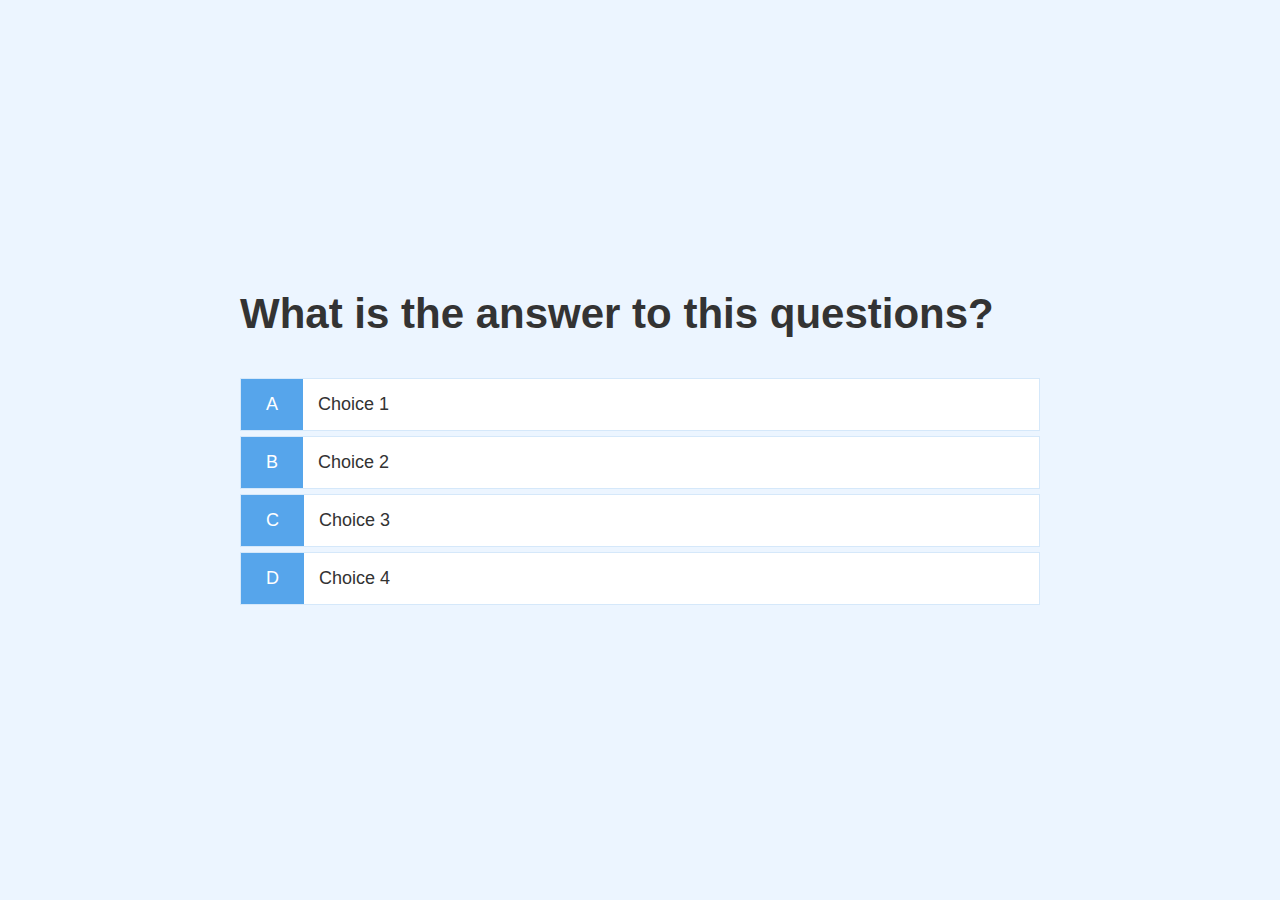
==== game/game.html @ e7ab1b04 "added game folder" ====
<!DOCTYPE html>
<html lang="en">
  <head>
    <meta charset="UTF-8" />
    <meta name="viewport" content="width=device-width, initial-scale=1.0" />
    <meta http-equiv="X-UA-Compatible" content="ie=edge" />
    <title>Quick Quiz - Play</title>
    <link rel="stylesheet" href="../app.css" />
    <link rel="stylesheet" href="game.css" />
  </head>
  <body>
    <div class="container">
      <div id="game" class="justify-center flex-column">
        <h2 id="quesiton">What is the answer to this questions?</h2>
        <div class="choice-container">
          <p class="choice-prefix">A</p>
          <p class="choice-text">Choice 1</p>
        </div>
        <div class="choice-container">
          <p class="choice-prefix">B</p>
          <p class="choice-text">Choice 2</p>
        </div>
        <div class="choice-container">
          <p class="choice-prefix">C</p>
          <p class="choice-text">Choice 3</p>
        </div>
        <div class="choice-container">
          <p class="choice-prefix">D</p>
          <p class="choice-text">Choice 4</p>
        </div>
      </div>
    </div>
  </body>
</html>
---- app.css ----
:root {
    background-color: #ecf5ff;
    font-size: 62.5%;
  }
  
  * {
    box-sizing: border-box;
    font-family: Arial, Helvetica, sans-serif;
    margin: 0;
    padding: 0;
    color: #333;
  }
  
  h1,
  h2,
  h3,
  h4 {
    margin-bottom: 1rem;
  }
  
  h1 {
    font-size: 5.4rem;
    color: #56a5eb;
    margin-bottom: 5rem;
  }
  
  h1 > span {
    font-size: 2.4rem;
    font-weight: 500;
  }
  
  h2 {
    font-size: 4.2rem;
    margin-bottom: 4rem;
    font-weight: 700;
  }
  
  h3 {
    font-size: 2.8rem;
    font-weight: 500;
  }
  
  /* UTILITIES */
  
  .container {
    width: 100vw;
    height: 100vh;
    display: flex;
    justify-content: center;
    align-items: center;
    max-width: 80rem;
    margin: 0 auto;
  }
  
  .container > * {
    width: 100%;
  }
  
  .flex-column {
    display: flex;
    flex-direction: column;
  }
  
  .flex-center {
    justify-content: center;
    align-items: center;
  }
  
  .justify-center {
    justify-content: center;
  }
  
  .text-center {
    text-align: center;
  }
  
  .hidden {
    display: none;
  }
  
  /* BUTTONS */
  .btn {
    font-size: 1.8rem;
    padding: 1rem 0;
    width: 20rem;
    text-align: center;
    border: 0.1rem solid #56a5eb;
    margin-bottom: 1rem;
    text-decoration: none;
    color: #56a5eb;
    background-color: white;
  }
  
  .btn:hover {
    cursor: pointer;
    box-shadow: 0 0.4rem 1.4rem 0 rgba(86, 185, 235, 0.5);
    transform: translateY(-0.1rem);
    transition: transform 150ms;
  }
  
  .btn[disabled]:hover {
    cursor: not-allowed;
    box-shadow: none;
    transform: none;
  }
---- game/game.css ----
.choice-container {
    display: flex;
    margin-bottom: 0.5rem;
    width: 100%;
    font-size: 1.8rem;
    border: 0.1rem solid rgb(86, 165, 235, 0.25);
    background-color: white;
  }
  
  .choice-container:hover {
    cursor: pointer;
    box-shadow: 0 0.4rem 1.4rem 0 rgba(86, 185, 235, 0.5);
    transform: translateY(-0.1rem);
    transition: transform 150ms;
  }
  
  .choice-prefix {
    padding: 1.5rem 2.5rem;
    background-color: #56a5eb;
    color: white;
  }
  
  .choice-text {
    padding: 1.5rem;
  }
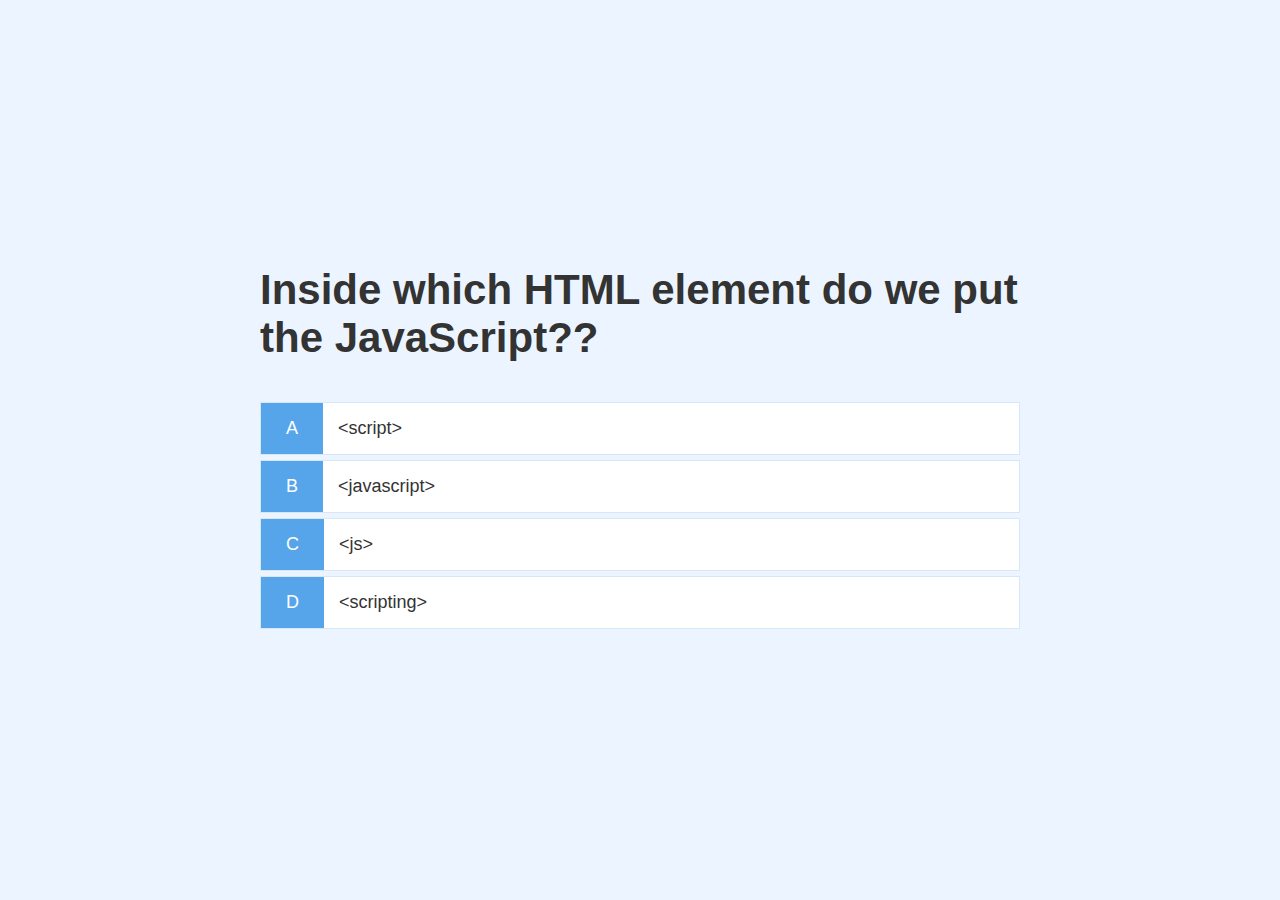
==== commit eb3ab301: "added game.js" ====
--- a/game/game.html
+++ b/game/game.html
@@ -11,24 +11,25 @@
   <body>
     <div class="container">
       <div id="game" class="justify-center flex-column">
-        <h2 id="quesiton">What is the answer to this questions?</h2>
+        <h2 id="question">What is the answer to this questions?</h2>
         <div class="choice-container">
           <p class="choice-prefix">A</p>
-          <p class="choice-text">Choice 1</p>
+          <p class="choice-text" data-number="1">Choice 1</p>
         </div>
         <div class="choice-container">
           <p class="choice-prefix">B</p>
-          <p class="choice-text">Choice 2</p>
+          <p class="choice-text"data-number="2">Choice 2</p>
         </div>
         <div class="choice-container">
           <p class="choice-prefix">C</p>
-          <p class="choice-text">Choice 3</p>
+          <p class="choice-text"data-number="3">Choice 3</p>
         </div>
         <div class="choice-container">
           <p class="choice-prefix">D</p>
-          <p class="choice-text">Choice 4</p>
+          <p class="choice-text"data-number="4">Choice 4</p>
         </div>
       </div>
     </div>
+    <script src="game.js"></script>
   </body>
 </html>--- a/app.css
+++ b/app.css
@@ -50,6 +50,7 @@
     align-items: center;
     max-width: 80rem;
     margin: 0 auto;
+    padding: 2rem;
   }
   
   .container > * {
--- a/game/game.css
+++ b/game/game.css
@@ -22,4 +22,11 @@
   
   .choice-text {
     padding: 1.5rem;
+  }
+  .correct {
+    background-color: #28a745;
+  }
+  
+  .incorrect {
+    background-color: #dc3545;
   }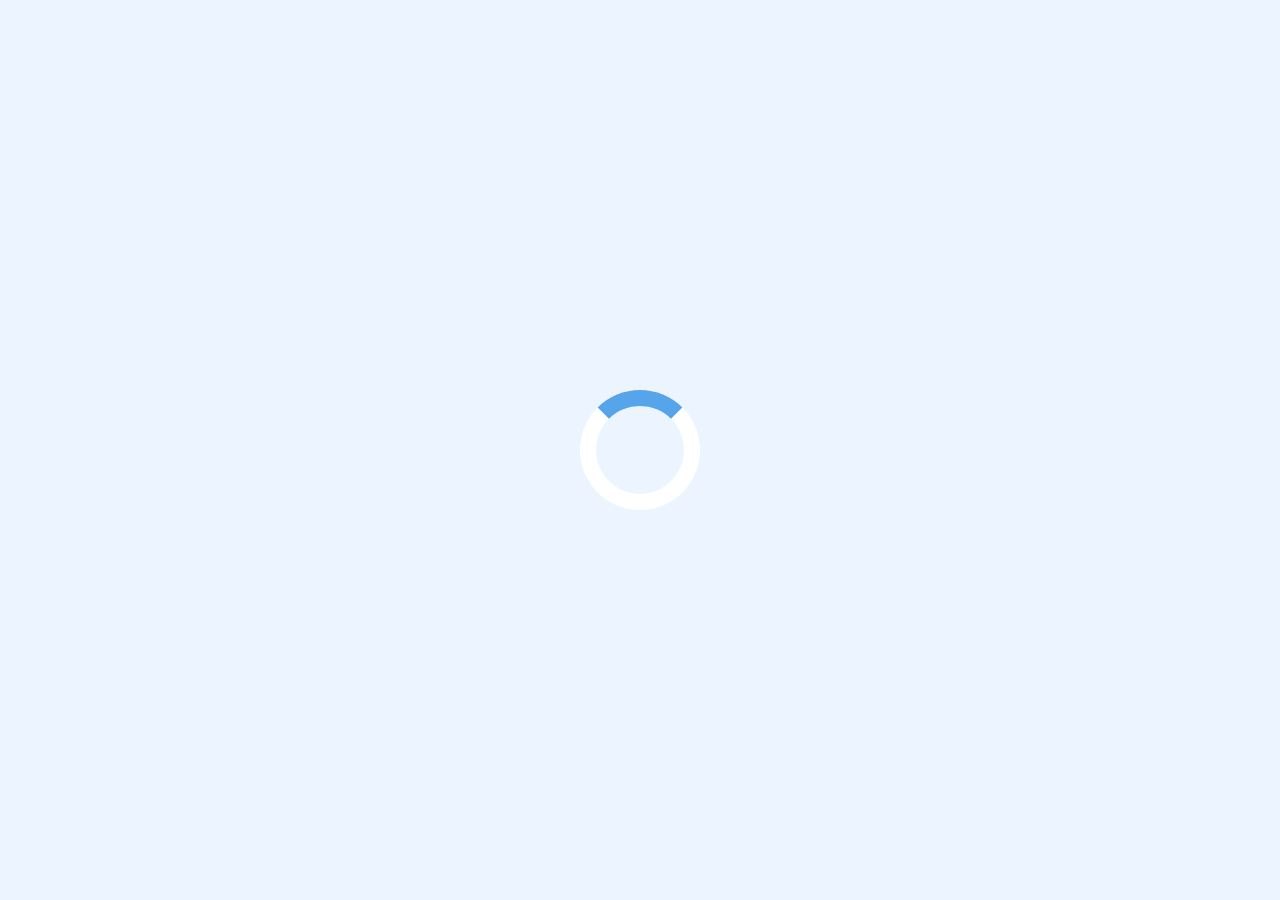
==== commit e2c23fec: "added game" ====
--- a/game/game.html
+++ b/game/game.html
@@ -10,23 +10,42 @@
   </head>
   <body>
     <div class="container">
-      <div id="game" class="justify-center flex-column">
-        <h2 id="question">What is the answer to this questions?</h2>
+      <div id="loader"></div>
+      <div id="game" class="justify-center flex-column hidden">
+        <div id="hud">
+          <div id="hud-item">
+            <p id="progressText" class="hud-prefix">
+              Question
+            </p>
+            <div id="progressBar">
+              <div id="progressBarFull"></div>
+            </div>
+          </div>
+          <div id="hud-item">
+            <p class="hud-prefix">
+              Score
+            </p>
+            <h1 class="hud-main-text" id="score">
+              0
+            </h1>
+          </div>
+        </div>
+        <h2 id="question"></h2>
         <div class="choice-container">
           <p class="choice-prefix">A</p>
-          <p class="choice-text" data-number="1">Choice 1</p>
+          <p class="choice-text" data-number="1"></p>
         </div>
         <div class="choice-container">
           <p class="choice-prefix">B</p>
-          <p class="choice-text"data-number="2">Choice 2</p>
+          <p class="choice-text"data-number="2"></p>
         </div>
         <div class="choice-container">
           <p class="choice-prefix">C</p>
-          <p class="choice-text"data-number="3">Choice 3</p>
+          <p class="choice-text"data-number="3"></p>
         </div>
         <div class="choice-container">
           <p class="choice-prefix">D</p>
-          <p class="choice-text"data-number="4">Choice 4</p>
+          <p class="choice-text"data-number="4"></p>
         </div>
       </div>
     </div>
--- a/app.css
+++ b/app.css
@@ -1,106 +1,127 @@
 :root {
-    background-color: #ecf5ff;
-    font-size: 62.5%;
-  }
-  
-  * {
-    box-sizing: border-box;
-    font-family: Arial, Helvetica, sans-serif;
-    margin: 0;
-    padding: 0;
-    color: #333;
-  }
-  
-  h1,
-  h2,
-  h3,
-  h4 {
-    margin-bottom: 1rem;
-  }
-  
-  h1 {
-    font-size: 5.4rem;
-    color: #56a5eb;
-    margin-bottom: 5rem;
-  }
-  
-  h1 > span {
-    font-size: 2.4rem;
-    font-weight: 500;
-  }
-  
-  h2 {
-    font-size: 4.2rem;
-    margin-bottom: 4rem;
-    font-weight: 700;
-  }
-  
-  h3 {
-    font-size: 2.8rem;
-    font-weight: 500;
-  }
-  
-  /* UTILITIES */
-  
-  .container {
-    width: 100vw;
-    height: 100vh;
-    display: flex;
-    justify-content: center;
-    align-items: center;
-    max-width: 80rem;
-    margin: 0 auto;
-    padding: 2rem;
-  }
-  
-  .container > * {
-    width: 100%;
-  }
-  
-  .flex-column {
-    display: flex;
-    flex-direction: column;
-  }
-  
-  .flex-center {
-    justify-content: center;
-    align-items: center;
-  }
-  
-  .justify-center {
-    justify-content: center;
-  }
-  
-  .text-center {
-    text-align: center;
-  }
-  
-  .hidden {
-    display: none;
-  }
-  
-  /* BUTTONS */
-  .btn {
-    font-size: 1.8rem;
-    padding: 1rem 0;
-    width: 20rem;
-    text-align: center;
-    border: 0.1rem solid #56a5eb;
-    margin-bottom: 1rem;
-    text-decoration: none;
-    color: #56a5eb;
-    background-color: white;
-  }
-  
-  .btn:hover {
-    cursor: pointer;
-    box-shadow: 0 0.4rem 1.4rem 0 rgba(86, 185, 235, 0.5);
-    transform: translateY(-0.1rem);
-    transition: transform 150ms;
-  }
-  
-  .btn[disabled]:hover {
-    cursor: not-allowed;
-    box-shadow: none;
-    transform: none;
-  }+  background-color: #ecf5ff;
+  font-size: 62.5%;
+}
+
+* {
+  box-sizing: border-box;
+  font-family: Arial, Helvetica, sans-serif;
+  margin: 0;
+  padding: 0;
+  color: #333;
+}
+
+h1,
+h2,
+h3,
+h4 {
+  margin-bottom: 1rem;
+}
+
+h1 {
+  font-size: 5.4rem;
+  color: #56a5eb;
+  margin-bottom: 5rem;
+}
+
+h1 > span {
+  font-size: 2.4rem;
+  font-weight: 500;
+}
+
+h2 {
+  font-size: 4.2rem;
+  margin-bottom: 4rem;
+  font-weight: 700;
+}
+
+h3 {
+  font-size: 2.8rem;
+  font-weight: 500;
+}
+
+/* UTILITIES */
+
+.container {
+  width: 100vw;
+  height: 100vh;
+  display: flex;
+  justify-content: center;
+  align-items: center;
+  max-width: 80rem;
+  margin: 0 auto;
+  padding: 2rem;
+}
+
+.container > * {
+  width: 100%;
+}
+
+.flex-column {
+  display: flex;
+  flex-direction: column;
+}
+
+.flex-center {
+  justify-content: center;
+  align-items: center;
+}
+
+.justify-center {
+  justify-content: center;
+}
+
+.text-center {
+  text-align: center;
+}
+
+.hidden {
+  display: none;
+}
+
+/* BUTTONS */
+.btn {
+  font-size: 1.8rem;
+  padding: 1rem 0;
+  width: 20rem;
+  text-align: center;
+  border: 0.1rem solid #56a5eb;
+  margin-bottom: 1rem;
+  text-decoration: none;
+  color: #56a5eb;
+  background-color: white;
+}
+
+.btn:hover {
+  cursor: pointer;
+  box-shadow: 0 0.4rem 1.4rem 0 rgba(86, 185, 235, 0.5);
+  transform: translateY(-0.1rem);
+  transition: transform 150ms;
+}
+
+.btn[disabled]:hover {
+  cursor: not-allowed;
+  box-shadow: none;
+  transform: none;
+}
+
+/* FORMS */
+form {
+  width: 100%;
+  display: flex;
+  flex-direction: column;
+  align-items: center;
+}
+
+input {
+  margin-bottom: 1rem;
+  width: 20rem;
+  padding: 1.5rem;
+  font-size: 1.8rem;
+  border: none;
+  box-shadow: 0 0.1rem 1.4rem 0 rgba(86, 185, 235, 0.5);
+}
+
+input::placeholder {
+  color: #aaa;
+}--- a/game/game.css
+++ b/game/game.css
@@ -29,4 +29,47 @@
   
   .incorrect {
     background-color: #dc3545;
-  }+  }
+  #hud {
+    display: flex;
+    justify-content: space-between;
+  }
+  
+  .hud-prefix {
+    text-align: center;
+    font-size: 2rem;
+  }
+  
+  .hud-main-text {
+    text-align: center;
+  }
+  #progressBar {
+    width: 20rem;
+    height: 4rem;
+    border: 0.3rem solid #56a5eb;
+    margin-top: 1.5rem;
+  }
+  
+  #progressBarFull {
+    height: 3.4rem;
+    background-color: #56a5eb;
+    width: 0%;
+  }
+  /* LOADER */
+#loader {
+  border: 1.6rem solid white;
+  border-radius: 50%;
+  border-top: 1.6rem solid #56a5eb;
+  width: 12rem;
+  height: 12rem;
+  animation: spin 2s linear infinite;
+}
+
+@keyframes spin {
+  0% {
+    transform: rotate(0deg);
+  }
+  100% {
+    transform: rotate(360deg);
+  }
+}